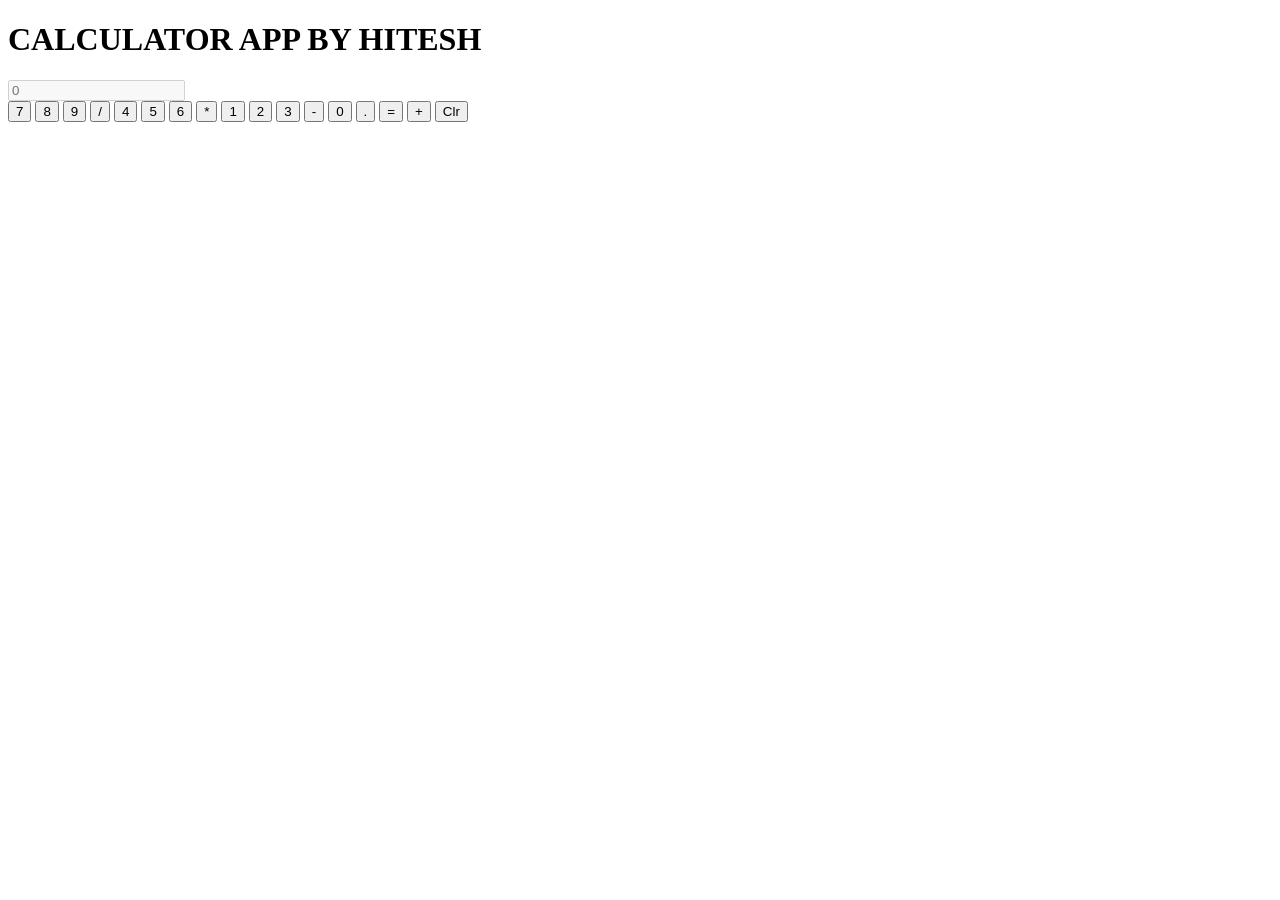
==== CALCULATOR/index.html @ 68b4c8aa "day 16 of logic building in frontend" ====
<!DOCTYPE html>
<html lang="en">
<head>
    <meta charset="UTF-8">
    <meta name="viewport" content="width=device-width, initial-scale=1.0">
    <title>CalCulator app</title>
    <link rel="stylesheet" href="style.css">
</head>
<body>
    <div class="cal">
        <h1 id="heading"> CALCULATOR APP BY HITESH</h1>
        <input type="text" id="display" placeholder="0" disabled>
        <div class="buttons">
            <button class="btn" onclick="appendToDisplay('7')">7</button>
            <button class="btn" onclick="appendToDisplay('8')">8</button>
            <button class="btn" onclick="appendToDisplay('9')">9</button>
            <button class="btn" onclick="appendToDisplay('/')">/</button>
            <button class="btn" onclick="appendToDisplay('4')">4</button>
            <button class="btn" onclick="appendToDisplay('5')">5</button>
            <button class="btn" onclick="appendToDisplay('6')">6</button>
            <button class="btn" onclick="appendToDisplay('*')">*</button>
            <button class="btn" onclick="appendToDisplay('1')">1</button>
            <button class="btn" onclick="appendToDisplay('2')">2</button>
            <button class="btn" onclick="appendToDisplay('3')">3</button>
            <button class="btn" onclick="appendToDisplay('-')">-</button>
            <button class="btn" onclick="appendToDisplay('0')">0</button>
            <button class="btn" onclick="appendToDisplay('.')">.</button>
            <button class="btn" onclick="calculate()">=</button>
            <button class="btn" onclick="appendToDisplay('+')">+</button>
            <button class="btn" onclick="clearDisplay()">Clr</button>
    </div>
</body>
</html>
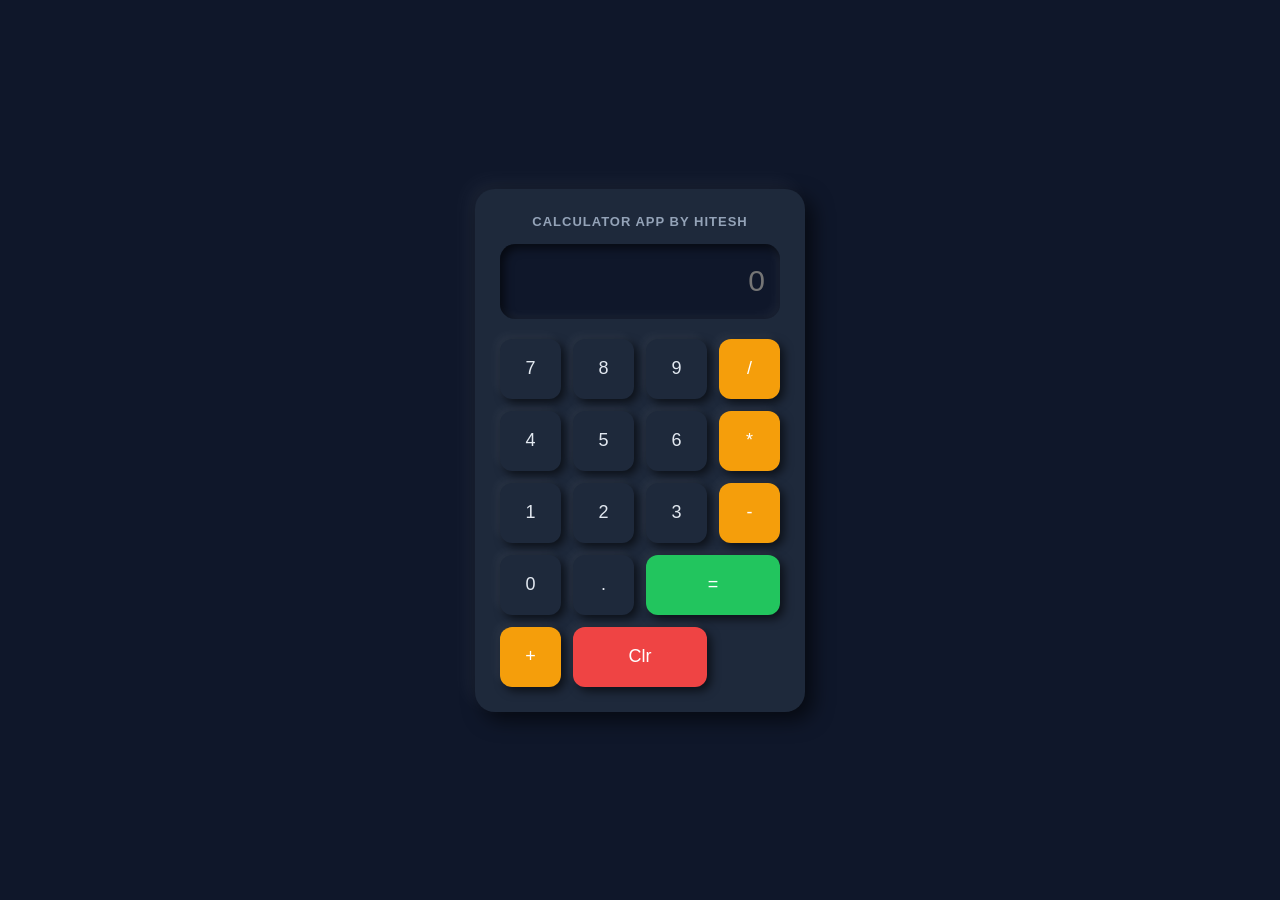
==== commit 8b3600cd: "day 18 of logic buiding apps in frontend" ====
--- a/CALCULATOR/index.html
+++ b/CALCULATOR/index.html
@@ -29,5 +29,6 @@
             <button class="btn" onclick="appendToDisplay('+')">+</button>
             <button class="btn" onclick="clearDisplay()">Clr</button>
     </div>
+    <script src="app.js"></script>
 </body>
 </html>
--- a/CALCULATOR/style.css
+++ b/CALCULATOR/style.css
@@ -0,0 +1,110 @@
+/* Reset */
+* {
+  margin: 0;
+  padding: 0;
+  box-sizing: border-box;
+  font-family: 'Poppins', sans-serif;
+}
+
+/* Background */
+body {
+  height: 100vh;
+  display: flex;
+  justify-content: center;
+  align-items: center;
+  background: #0f172a;
+}
+
+/* Calculator */
+.cal {
+  background: #1e293b;
+  padding: 25px;
+  border-radius: 20px;
+  width: 330px;
+  box-shadow: 
+    8px 8px 20px rgba(0,0,0,0.6),
+    -8px -8px 20px rgba(255,255,255,0.05);
+}
+
+/* Heading */
+#heading {
+  text-align: center;
+  color: #94a3b8;
+  margin-bottom: 15px;
+  font-size: 13px;
+  letter-spacing: 1px;
+}
+
+/* Display */
+#display {
+  width: 100%;
+  height: 75px;
+  margin-bottom: 20px;
+  text-align: right;
+  font-size: 30px;
+  padding: 15px;
+  border: none;
+  outline: none;
+  border-radius: 15px;
+  background: #0f172a;
+  color: #38bdf8;
+  box-shadow: inset 4px 4px 10px rgba(0,0,0,0.6),
+              inset -4px -4px 10px rgba(255,255,255,0.05);
+}
+
+/* Grid */
+.buttons {
+  display: grid;
+  grid-template-columns: repeat(4, 1fr);
+  gap: 12px;
+}
+
+/* Buttons */
+.btn {
+  height: 60px;
+  font-size: 18px;
+  border: none;
+  border-radius: 12px;
+  cursor: pointer;
+  color: #e2e8f0;
+  background: #1e293b;
+  box-shadow: 
+    4px 4px 10px rgba(0,0,0,0.6),
+    -4px -4px 10px rgba(255,255,255,0.05);
+  transition: all 0.2s ease;
+}
+
+/* Hover */
+.btn:hover {
+  transform: translateY(-2px);
+  box-shadow: 
+    6px 6px 15px rgba(0,0,0,0.7),
+    -6px -6px 15px rgba(255,255,255,0.06);
+}
+
+/* Click */
+.btn:active {
+  transform: scale(0.95);
+  box-shadow: inset 3px 3px 8px rgba(0,0,0,0.6),
+              inset -3px -3px 8px rgba(255,255,255,0.05);
+}
+
+/* Operators */
+.btn:nth-child(4n) {
+  background: #f59e0b;
+  color: white;
+}
+
+/* Equal */
+.btn:nth-child(15) {
+  background: #22c55e;
+  color: white;
+  grid-column: span 2;
+}
+
+/* Clear */
+.btn:last-child {
+  background: #ef4444;
+  color: white;
+  grid-column: span 2;
+}
